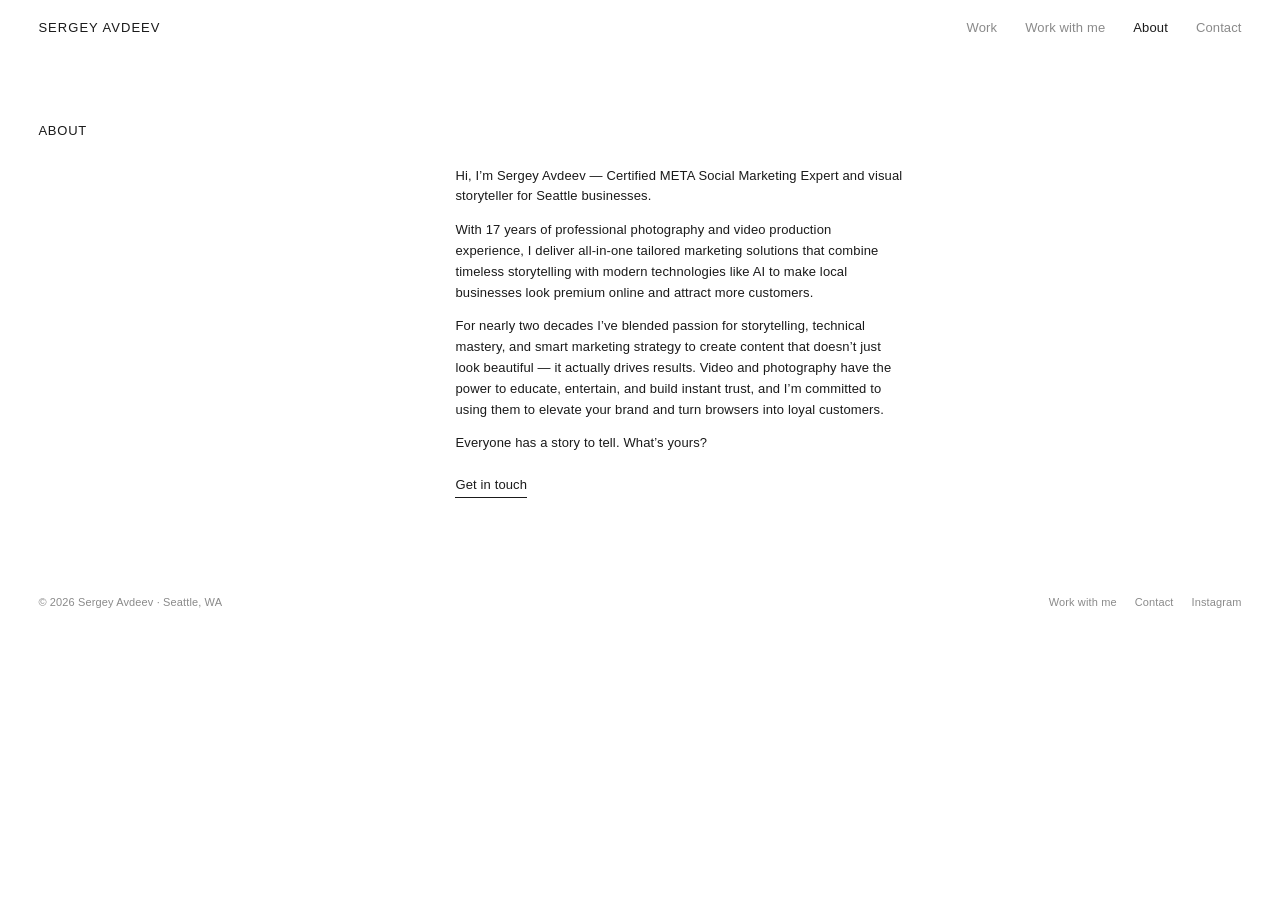
==== about/index.html @ f94fc8ca "v1: minimal photo/video portfolio with placeholder media" ====
<!doctype html>
<html lang="en">
<head>
<meta charset="utf-8">
<meta name="viewport" content="width=device-width, initial-scale=1">
<title>About — Sergey Avdeev</title>
<meta name="description" content="Sergey Avdeev — photography and video for Seattle home, garden and construction businesses.">
<link rel="icon" href="data:image/svg+xml,%3Csvg xmlns=%22http://www.w3.org/2000/svg%22 viewBox=%220 0 16 16%22%3E%3Crect width=%2216%22 height=%2216%22 fill=%22%231a1a1a%22/%3E%3C/svg%3E">
<link rel="preconnect" href="https://images.unsplash.com">
<link rel="stylesheet" href="../assets/css/style.css">
</head>
<body>
<header class="site-header">
  <a class="brand" href="../">Sergey Avdeev</a>
  <button class="menu-btn" aria-expanded="false" aria-controls="nav">Menu</button>
  <ul class="nav" id="nav"><li><a href="../work/">Work</a></li><li><a href="../services/">Work with me</a></li><li><a href="../about/" aria-current="page">About</a></li><li><a href="../contact/">Contact</a></li></ul>
</header>
<main>
<section class="page-title"><h1>About</h1></section>
<section class="prose">
  <div></div>
  <div class="body">
    <p>Hi, I’m Sergey Avdeev — Certified META Social Marketing Expert and visual storyteller for Seattle businesses.</p>
    <p>With 17 years of professional photography and video production experience, I deliver all-in-one tailored marketing solutions that combine timeless storytelling with modern technologies like AI to make local businesses look premium online and attract more customers.</p>
    <p>For nearly two decades I’ve blended passion for storytelling, technical mastery, and smart marketing strategy to create content that doesn’t just look beautiful — it actually drives results. Video and photography have the power to educate, entertain, and build instant trust, and I’m committed to using them to elevate your brand and turn browsers into loyal customers.</p>
    <p>Everyone has a story to tell. What’s yours?</p>
    <p><a class="cta" href="../contact/">Get in touch</a></p>
  </div>
</section>
</main>
<footer class="site-footer">
  <span>&copy; <span data-year></span> Sergey Avdeev · Seattle, WA</span>
  <nav><a href="../services/">Work with me</a><a href="../contact/">Contact</a><a href="https://www.instagram.com/sergeyvideo/" rel="noopener">Instagram</a></nav>
</footer>
<script src="../assets/js/media.js"></script>
<script src="../assets/js/main.js"></script>
</body>
</html>
---- assets/css/style.css ----
/* Minimal, image-first. Small, quiet type throughout. */
:root {
  --fg: #1a1a1a;
  --muted: #8a8a8a;
  --line: #e8e8e8;
  --bg: #ffffff;
  --gap: 12px;
  --pad: clamp(16px, 3vw, 40px);
  --font: -apple-system, BlinkMacSystemFont, "Helvetica Neue", Helvetica, Arial, sans-serif;
}
* { box-sizing: border-box; margin: 0; padding: 0; }
html { -webkit-text-size-adjust: 100%; }
body { font: 400 13px/1.6 var(--font); color: var(--fg); background: var(--bg); letter-spacing: 0.01em; }
img, video, iframe { display: block; max-width: 100%; }
a { color: inherit; text-decoration: none; }
a:hover { color: var(--muted); }
h1, h2, h3 { font-size: 13px; font-weight: 500; letter-spacing: 0.06em; text-transform: uppercase; }
p { max-width: 62ch; }
.muted { color: var(--muted); }

/* Header */
.site-header { position: sticky; top: 0; z-index: 20; display: flex; justify-content: space-between; align-items: center;
  padding: 18px var(--pad); background: rgba(255,255,255,0.94); backdrop-filter: blur(6px); }
.brand { font-weight: 500; letter-spacing: 0.08em; text-transform: uppercase; }
.nav { display: flex; gap: clamp(14px, 2.4vw, 28px); list-style: none; }
.nav a { color: var(--muted); }
.nav a:hover, .nav a[aria-current="page"] { color: var(--fg); }
.menu-btn { display: none; background: none; border: 0; font: inherit; color: inherit; cursor: pointer; }

/* Hero */
.hero { position: relative; height: calc(100svh - 62px); min-height: 360px; background: #f2f2f2; overflow: hidden; }
.hero img, .hero video { width: 100%; height: 100%; object-fit: cover; }
.hero-caption { position: absolute; left: var(--pad); bottom: 20px; color: #fff; font-size: 12px; letter-spacing: 0.06em;
  text-shadow: 0 1px 8px rgba(0,0,0,0.35); }

/* Sections */
main { padding-bottom: 40px; }
.section { padding: clamp(40px, 7vw, 96px) var(--pad) 0; }
.section-head { display: flex; justify-content: space-between; align-items: baseline; margin-bottom: 18px; gap: 16px; }
.intro { padding: clamp(40px, 7vw, 96px) var(--pad) 0; display: grid; grid-template-columns: 1fr 2fr; gap: 24px; }
.intro p { color: #444; }
.page-title { padding: clamp(32px, 5vw, 64px) var(--pad) 0; }

/* Grid */
.grid { display: grid; grid-template-columns: repeat(3, 1fr); gap: var(--gap); }
.grid figure { position: relative; cursor: zoom-in; background: #f3f3f3; overflow: hidden; }
.grid img { width: 100%; aspect-ratio: 3/2; object-fit: cover; transition: opacity .4s ease, transform .6s ease; opacity: 0; }
.grid img.loaded { opacity: 1; }
.grid figure:hover img { transform: scale(1.015); }
.grid figcaption { padding: 8px 0 4px; font-size: 11px; color: var(--muted); background: var(--bg); }
.grid figure.is-hidden { display: none; }

/* Filters */
.filters { display: flex; flex-wrap: wrap; gap: 18px; margin-bottom: 18px; }
.filters button { background: none; border: 0; font: inherit; color: var(--muted); cursor: pointer; padding: 2px 0; border-bottom: 1px solid transparent; }
.filters button[aria-pressed="true"] { color: var(--fg); border-bottom-color: var(--fg); }

/* Video */
.video { position: relative; aspect-ratio: 16/9; background: #111; cursor: pointer; overflow: hidden; }
.video img { width: 100%; height: 100%; object-fit: cover; opacity: .9; transform: scale(1.04); }
.video iframe, .video video { position: absolute; inset: 0; width: 100%; height: 100%; border: 0; }
.video .play { position: absolute; left: 50%; top: 50%; transform: translate(-50%,-50%); width: 56px; height: 56px; border-radius: 50%;
  border: 1px solid rgba(255,255,255,.85); display: grid; place-items: center; }
.video .play::after { content: ""; margin-left: 4px; border-left: 14px solid #fff; border-top: 9px solid transparent; border-bottom: 9px solid transparent; }
.video-caption { font-size: 11px; color: var(--muted); padding-top: 8px; }
.videos { display: grid; grid-template-columns: 1fr; gap: 28px; }

/* Lightbox */
.lightbox { position: fixed; inset: 0; z-index: 50; background: rgba(255,255,255,0.98); display: none; align-items: center; justify-content: center; }
.lightbox.open { display: flex; }
.lightbox img { max-width: calc(100vw - 120px); max-height: calc(100vh - 100px); object-fit: contain; }
.lightbox button { position: absolute; background: none; border: 0; font: inherit; font-size: 12px; color: var(--fg); cursor: pointer; padding: 16px; letter-spacing: .06em; text-transform: uppercase; }
.lb-close { top: 8px; right: 12px; }
.lb-prev { left: 8px; top: 50%; transform: translateY(-50%); }
.lb-next { right: 8px; top: 50%; transform: translateY(-50%); }
.lb-caption { position: absolute; bottom: 16px; left: 0; right: 0; text-align: center; font-size: 11px; color: var(--muted); }

/* Text pages */
.prose { padding: 24px var(--pad) 0; display: grid; grid-template-columns: 1fr 2fr; gap: 24px; }
.prose .body > * + * { margin-top: 1em; }
.prose h2 { margin-top: 2em; }
.list { list-style: none; }
.list li { padding: 6px 0; border-top: 1px solid var(--line); }
.packages { display: grid; grid-template-columns: repeat(3, 1fr); gap: 32px; padding: 32px var(--pad) 0; }
.package h3 { margin-bottom: 8px; }
.package p { color: #444; margin-bottom: 12px; }
.package ul { list-style: none; margin-bottom: 12px; }
.package li { padding: 5px 0; border-top: 1px solid var(--line); color: #444; }
.package .price { font-size: 12px; color: var(--muted); }
.cta { display: inline-block; margin-top: 8px; border-bottom: 1px solid var(--fg); padding-bottom: 1px; }
.contact-lines { list-style: none; }
.contact-lines li { padding: 8px 0; border-top: 1px solid var(--line); display: flex; gap: 24px; }
.contact-lines span:first-child { width: 90px; color: var(--muted); }

/* Footer */
.site-footer { display: flex; justify-content: space-between; flex-wrap: wrap; gap: 12px; padding: 56px var(--pad) 28px; color: var(--muted); font-size: 11px; }
.site-footer nav { display: flex; gap: 18px; }

@media (max-width: 900px) {
  .grid, .packages { grid-template-columns: repeat(2, 1fr); }
  .intro, .prose { grid-template-columns: 1fr; }
}
@media (max-width: 600px) {
  .grid, .packages { grid-template-columns: 1fr; }
  .menu-btn { display: block; }
  .nav { display: none; position: absolute; top: 100%; left: 0; right: 0; flex-direction: column; gap: 0; background: #fff; padding: 8px var(--pad) 16px; }
  .nav.open { display: flex; }
  .nav a { display: block; padding: 8px 0; }
  .lightbox img { max-width: 100vw; }
  .lb-prev, .lb-next { top: auto; bottom: 40px; transform: none; }
}
@media (prefers-reduced-motion: reduce) { * { transition: none !important; } }
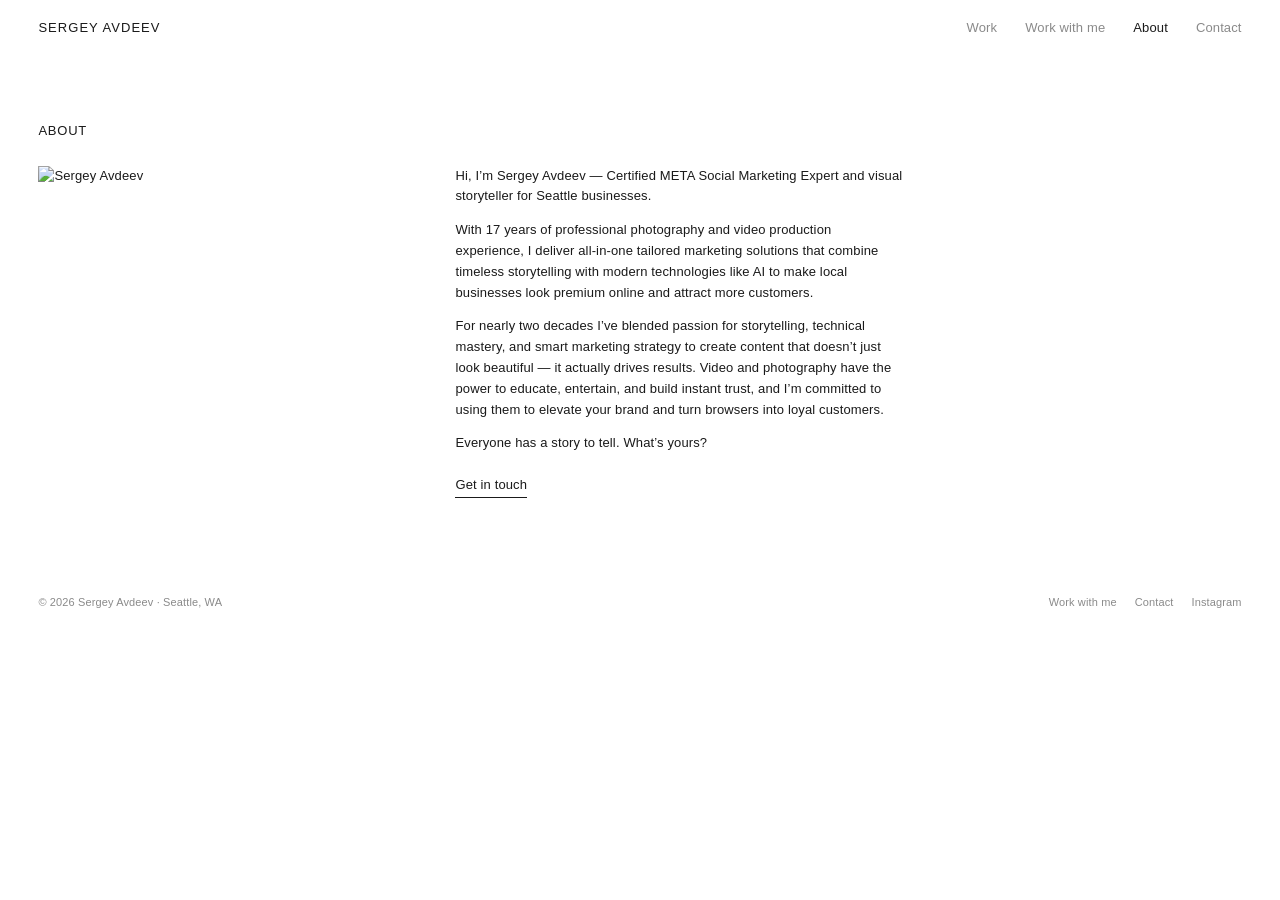
==== commit 946e5e28: "Use real photos from Cloudflare R2; categories match bucket folders; README on adding/replacing phot" ====
--- a/about/index.html
+++ b/about/index.html
@@ -6,7 +6,7 @@
 <title>About — Sergey Avdeev</title>
 <meta name="description" content="Sergey Avdeev — photography and video for Seattle home, garden and construction businesses.">
 <link rel="icon" href="data:image/svg+xml,%3Csvg xmlns=%22http://www.w3.org/2000/svg%22 viewBox=%220 0 16 16%22%3E%3Crect width=%2216%22 height=%2216%22 fill=%22%231a1a1a%22/%3E%3C/svg%3E">
-<link rel="preconnect" href="https://images.unsplash.com">
+<link rel="preconnect" href="https://pub-3f80afa1bbf0415ab17996ed1a8d8c91.r2.dev">
 <link rel="stylesheet" href="../assets/css/style.css">
 </head>
 <body>
@@ -18,7 +18,7 @@
 <main>
 <section class="page-title"><h1>About</h1></section>
 <section class="prose">
-  <div></div>
+  <div class="about-photo" data-about-photo></div>
   <div class="body">
     <p>Hi, I’m Sergey Avdeev — Certified META Social Marketing Expert and visual storyteller for Seattle businesses.</p>
     <p>With 17 years of professional photography and video production experience, I deliver all-in-one tailored marketing solutions that combine timeless storytelling with modern technologies like AI to make local businesses look premium online and attract more customers.</p>
--- a/assets/css/style.css
+++ b/assets/css/style.css
@@ -30,7 +30,7 @@
 /* Hero */
 .hero { position: relative; height: calc(100svh - 62px); min-height: 360px; background: #f2f2f2; overflow: hidden; }
 .hero img, .hero video { width: 100%; height: 100%; object-fit: cover; }
-.hero-caption { position: absolute; left: var(--pad); bottom: 20px; color: #fff; font-size: 12px; letter-spacing: 0.06em;
+.hero-caption { position: absolute; right: var(--pad); bottom: 20px; color: #fff; font-size: 12px; letter-spacing: 0.06em;
   text-shadow: 0 1px 8px rgba(0,0,0,0.35); }
 
 /* Sections */
@@ -44,7 +44,7 @@
 /* Grid */
 .grid { display: grid; grid-template-columns: repeat(3, 1fr); gap: var(--gap); }
 .grid figure { position: relative; cursor: zoom-in; background: #f3f3f3; overflow: hidden; }
-.grid img { width: 100%; aspect-ratio: 3/2; object-fit: cover; transition: opacity .4s ease, transform .6s ease; opacity: 0; }
+.grid img { width: 100%; aspect-ratio: 3/2; object-fit: cover; object-position: center 30%; transition: opacity .4s ease, transform .6s ease; opacity: 0; }
 .grid img.loaded { opacity: 1; }
 .grid figure:hover img { transform: scale(1.015); }
 .grid figcaption { padding: 8px 0 4px; font-size: 11px; color: var(--muted); background: var(--bg); }
@@ -110,3 +110,5 @@
   .lb-prev, .lb-next { top: auto; bottom: 40px; transform: none; }
 }
 @media (prefers-reduced-motion: reduce) { * { transition: none !important; } }
+
+.about-photo img { width: 100%; max-width: 360px; height: auto; }
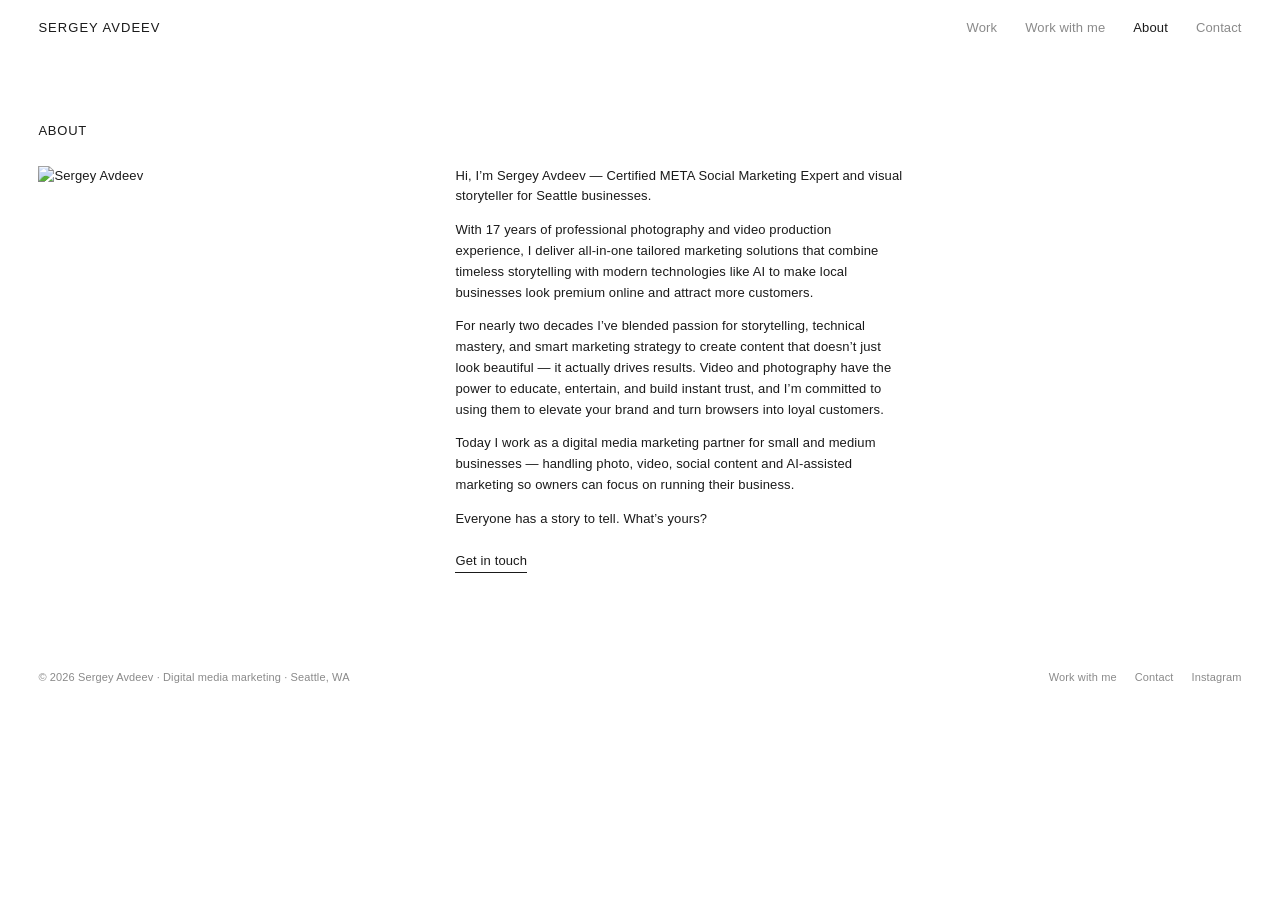
==== commit d186ab24: "Reposition as digital media marketing for small & medium businesses; add What I do + Plan/Shoot/Publ" ====
--- a/about/index.html
+++ b/about/index.html
@@ -4,7 +4,7 @@
 <meta charset="utf-8">
 <meta name="viewport" content="width=device-width, initial-scale=1">
 <title>About — Sergey Avdeev</title>
-<meta name="description" content="Sergey Avdeev — photography and video for Seattle home, garden and construction businesses.">
+<meta name="description" content="Sergey Avdeev — digital media marketing for small and medium businesses: photography, video, social content and AI-assisted marketing. Seattle, WA.">
 <link rel="icon" href="data:image/svg+xml,%3Csvg xmlns=%22http://www.w3.org/2000/svg%22 viewBox=%220 0 16 16%22%3E%3Crect width=%2216%22 height=%2216%22 fill=%22%231a1a1a%22/%3E%3C/svg%3E">
 <link rel="preconnect" href="https://pub-3f80afa1bbf0415ab17996ed1a8d8c91.r2.dev">
 <link rel="stylesheet" href="../assets/css/style.css">
@@ -23,13 +23,14 @@
     <p>Hi, I’m Sergey Avdeev — Certified META Social Marketing Expert and visual storyteller for Seattle businesses.</p>
     <p>With 17 years of professional photography and video production experience, I deliver all-in-one tailored marketing solutions that combine timeless storytelling with modern technologies like AI to make local businesses look premium online and attract more customers.</p>
     <p>For nearly two decades I’ve blended passion for storytelling, technical mastery, and smart marketing strategy to create content that doesn’t just look beautiful — it actually drives results. Video and photography have the power to educate, entertain, and build instant trust, and I’m committed to using them to elevate your brand and turn browsers into loyal customers.</p>
+    <p>Today I work as a digital media marketing partner for small and medium businesses — handling photo, video, social content and AI-assisted marketing so owners can focus on running their business.</p>
     <p>Everyone has a story to tell. What’s yours?</p>
     <p><a class="cta" href="../contact/">Get in touch</a></p>
   </div>
 </section>
 </main>
 <footer class="site-footer">
-  <span>&copy; <span data-year></span> Sergey Avdeev · Seattle, WA</span>
+  <span>&copy; <span data-year></span> Sergey Avdeev · Digital media marketing · Seattle, WA</span>
   <nav><a href="../services/">Work with me</a><a href="../contact/">Contact</a><a href="https://www.instagram.com/sergeyvideo/" rel="noopener">Instagram</a></nav>
 </footer>
 <script src="../assets/js/media.js"></script>
--- a/assets/css/style.css
+++ b/assets/css/style.css
@@ -112,3 +112,11 @@
 @media (prefers-reduced-motion: reduce) { * { transition: none !important; } }
 
 .about-photo img { width: 100%; max-width: 360px; height: auto; }
+
+.steps { list-style: none; display: grid; grid-template-columns: repeat(4, 1fr); gap: 32px; }
+.steps li { border-top: 1px solid var(--line); padding-top: 12px; }
+.steps h3 { margin: 4px 0 6px; }
+.steps p { color: #444; }
+.intro h1 { font-size: 13px; }
+@media (max-width: 900px) { .steps { grid-template-columns: repeat(2, 1fr); } }
+@media (max-width: 600px) { .steps { grid-template-columns: 1fr; } }
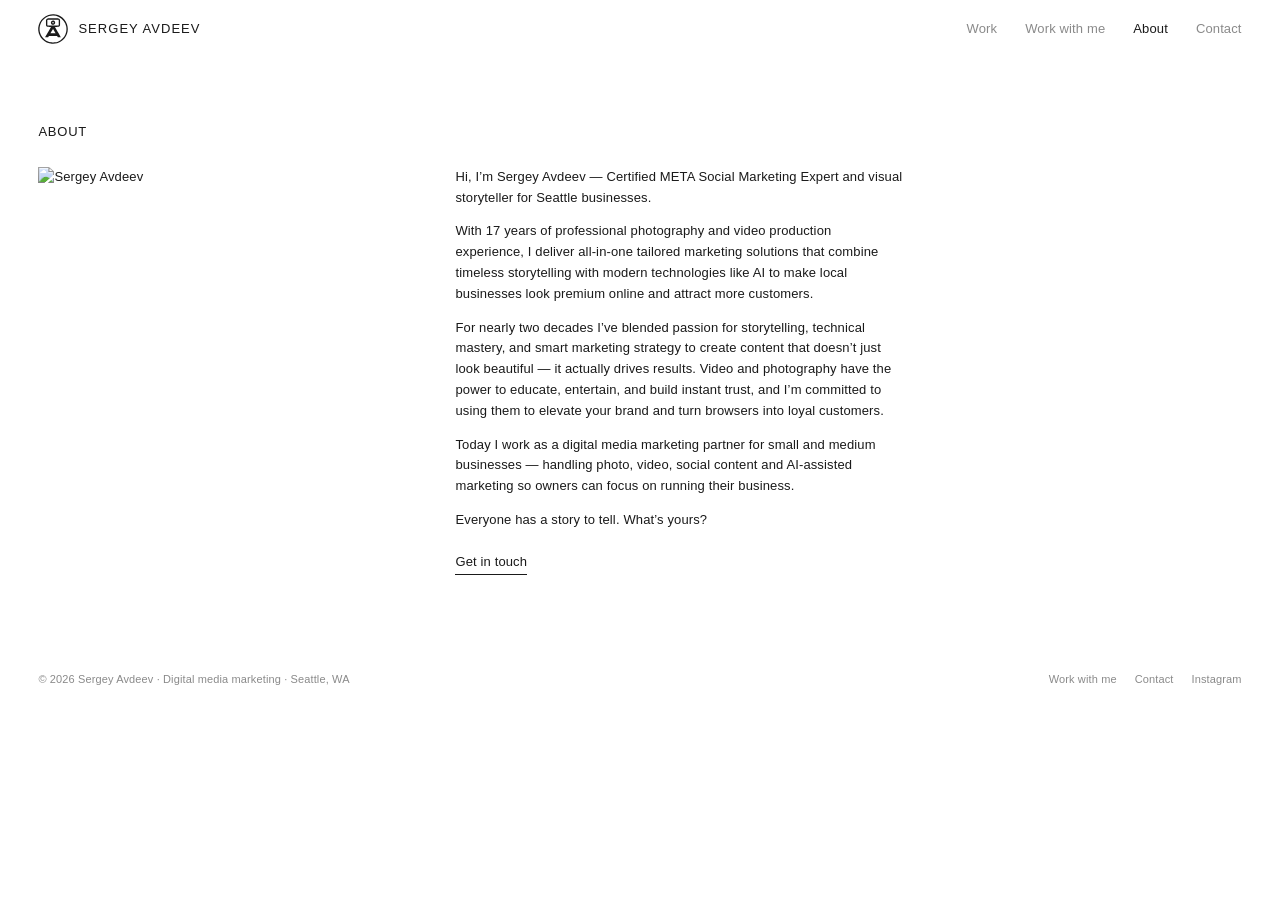
==== commit 569ca9a8: "Add logo (SVG + PNG), favicons, web manifest and OG image" ====
--- a/about/index.html
+++ b/about/index.html
@@ -5,13 +5,27 @@
 <meta name="viewport" content="width=device-width, initial-scale=1">
 <title>About — Sergey Avdeev</title>
 <meta name="description" content="Sergey Avdeev — digital media marketing for small and medium businesses: photography, video, social content and AI-assisted marketing. Seattle, WA.">
-<link rel="icon" href="data:image/svg+xml,%3Csvg xmlns=%22http://www.w3.org/2000/svg%22 viewBox=%220 0 16 16%22%3E%3Crect width=%2216%22 height=%2216%22 fill=%22%231a1a1a%22/%3E%3C/svg%3E">
+<link rel="icon" href="../favicon.ico" sizes="any">
+<link rel="icon" type="image/png" sizes="32x32" href="../assets/brand/favicon-32.png">
+<link rel="icon" type="image/svg+xml" href="../assets/brand/logo.svg">
+<link rel="apple-touch-icon" href="../apple-touch-icon.png">
+<link rel="manifest" href="../site.webmanifest">
+<meta name="theme-color" content="#ffffff">
+<meta property="og:type" content="website">
+<meta property="og:site_name" content="Sergey Avdeev">
+<meta property="og:title" content="About — Sergey Avdeev">
+<meta property="og:description" content="Sergey Avdeev — digital media marketing for small and medium businesses: photography, video, social content and AI-assisted marketing. Seattle, WA.">
+<meta property="og:url" content="https://sergeymedia.github.io/sergeyavdeev-site/about/">
+<meta property="og:image" content="https://sergeymedia.github.io/sergeyavdeev-site/assets/brand/og-image.jpg">
+<meta property="og:image:width" content="1200">
+<meta property="og:image:height" content="630">
+<meta name="twitter:card" content="summary_large_image">
 <link rel="preconnect" href="https://pub-3f80afa1bbf0415ab17996ed1a8d8c91.r2.dev">
 <link rel="stylesheet" href="../assets/css/style.css">
 </head>
 <body>
 <header class="site-header">
-  <a class="brand" href="../">Sergey Avdeev</a>
+  <a class="brand" href="../" aria-label="Sergey Avdeev — home"><svg xmlns="http://www.w3.org/2000/svg" viewBox="0 0 644 644" class="brand-logo" aria-hidden="true" focusable="false"><path fill="currentColor" fill-rule="evenodd" d="M300.0,639.3C220.8,633.5 147.4,599.1 92.8,542.2C44.6,491.8 15.4,430.1 6.4,359.5C4.4,343.7 4.1,304.4 5.9,289.0C10.6,248.9 20.6,214.7 37.6,180.6C76.0,103.7 142.1,46.7 224.5,19.7C259.9,8.0 303.3,2.4 339.3,4.9C390.0,8.3 433.4,20.6 474.5,43.2C543.7,81.3 596.6,143.8 622.5,218.0C645.3,283.5 645.5,358.4 623.2,424.1C599.3,494.1 552.4,553.2 489.5,592.3C438.8,623.8 379.4,640.5 320.0,639.8C311.5,639.7 302.5,639.5 300.0,639.3ZM364.0,608.1C408.9,601.2 446.9,586.3 484.5,560.9C545.3,519.7 588.3,456.4 604.3,384.0C612.4,347.7 613.0,303.4 605.9,267.5C588.0,177.4 530.5,102.4 448.5,62.5C356.2,17.5 247.9,24.7 162.3,81.6C107.9,117.7 66.5,172.5 46.7,234.5C28.4,291.7 28.9,357.0 47.9,413.3C83.1,517.3 173.5,593.0 280.3,608.0C300.7,610.8 300.2,610.8 326.5,610.5C344.5,610.3 353.9,609.7 364.0,608.1ZM152.5,498.0C153.4,496.4 155.4,492.6 157.2,489.8C158.9,486.9 172.1,464.0 186.5,439.0C200.9,414.0 227.7,367.7 245.9,336.1C264.1,304.5 279.0,278.5 279.0,278.4C279.0,278.2 263.2,278.0 244.0,278.0C211.3,278.0 208.5,277.9 202.8,275.9C189.9,271.6 181.4,263.9 175.1,251.0L171.5,243.5L171.2,188.1C171.0,139.4 171.1,132.1 172.5,127.2C177.4,110.4 189.2,98.7 205.5,94.4C212.9,92.4 432.1,92.4 439.5,94.4C456.3,98.9 469.5,112.7 473.0,129.4C473.7,133.0 474.0,152.2 473.8,189.1L473.5,243.5L469.9,251.0C465.5,260.0 460.8,265.6 453.8,270.2C442.5,277.6 443.5,277.4 402.3,278.0L365.0,278.5L382.6,309.0C392.3,325.8 406.2,349.9 413.5,362.5C420.8,375.1 441.7,411.3 459.9,442.8C478.1,474.4 493.0,500.4 493.0,500.6C493.0,500.8 478.1,500.9 459.9,500.8L426.7,500.5L418.7,486.8L410.8,473.0L322.0,473.0L233.2,473.0L225.3,487.0L217.5,501.0L184.2,501.0L150.9,501.0L152.5,498.0ZM377.0,414.6C377.0,414.4 374.1,409.3 370.6,403.3C365.8,395.0 335.8,343.1 324.1,322.8C323.3,321.2 322.3,320.0 322.0,320.0C321.6,320.1 289.6,375.1 270.2,409.2L266.9,415.0L321.9,415.0C352.2,415.0 377.0,414.8 377.0,414.6ZM437.1,246.7C438.9,245.5 441.5,242.9 442.7,241.1L445.0,237.7L445.0,185.5L445.0,133.3L442.7,129.9C441.5,128.1 438.9,125.5 437.1,124.3L433.7,122.0L322.8,122.0C201.4,122.0 209.6,121.6 203.5,128.0L200.5,131.1L200.5,185.3L200.5,239.5L202.7,242.6C207.5,249.4 199.7,249.0 322.6,249.0L433.7,249.0L437.1,246.7ZM311.5,230.6C303.2,228.6 296.9,224.9 289.9,218.0C280.6,208.7 276.0,198.1 276.0,185.5C276.0,155.8 305.0,133.1 333.5,140.5C357.1,146.7 371.9,168.9 368.2,192.7C364.0,219.4 337.7,237.0 311.5,230.6ZM332.4,198.6C337.1,195.1 339.0,191.2 339.0,185.5C339.0,166.3 311.2,163.2 306.1,181.7C304.2,188.7 308.6,197.5 315.5,200.6C320.2,202.8 328.2,201.9 332.4,198.6Z"/></svg><span>Sergey Avdeev</span></a>
   <button class="menu-btn" aria-expanded="false" aria-controls="nav">Menu</button>
   <ul class="nav" id="nav"><li><a href="../work/">Work</a></li><li><a href="../services/">Work with me</a></li><li><a href="../about/" aria-current="page">About</a></li><li><a href="../contact/">Contact</a></li></ul>
 </header>
--- a/assets/css/style.css
+++ b/assets/css/style.css
@@ -20,8 +20,10 @@
 
 /* Header */
 .site-header { position: sticky; top: 0; z-index: 20; display: flex; justify-content: space-between; align-items: center;
-  padding: 18px var(--pad); background: rgba(255,255,255,0.94); backdrop-filter: blur(6px); }
-.brand { font-weight: 500; letter-spacing: 0.08em; text-transform: uppercase; }
+  padding: 14px var(--pad); background: rgba(255,255,255,0.94); backdrop-filter: blur(6px); }
+.brand { display: inline-flex; align-items: center; gap: 10px; font-weight: 500; letter-spacing: 0.08em; text-transform: uppercase; color: var(--fg); }
+.brand-logo { width: 30px; height: 30px; flex: none; }
+.brand:hover { color: var(--fg); opacity: .7; }
 .nav { display: flex; gap: clamp(14px, 2.4vw, 28px); list-style: none; }
 .nav a { color: var(--muted); }
 .nav a:hover, .nav a[aria-current="page"] { color: var(--fg); }
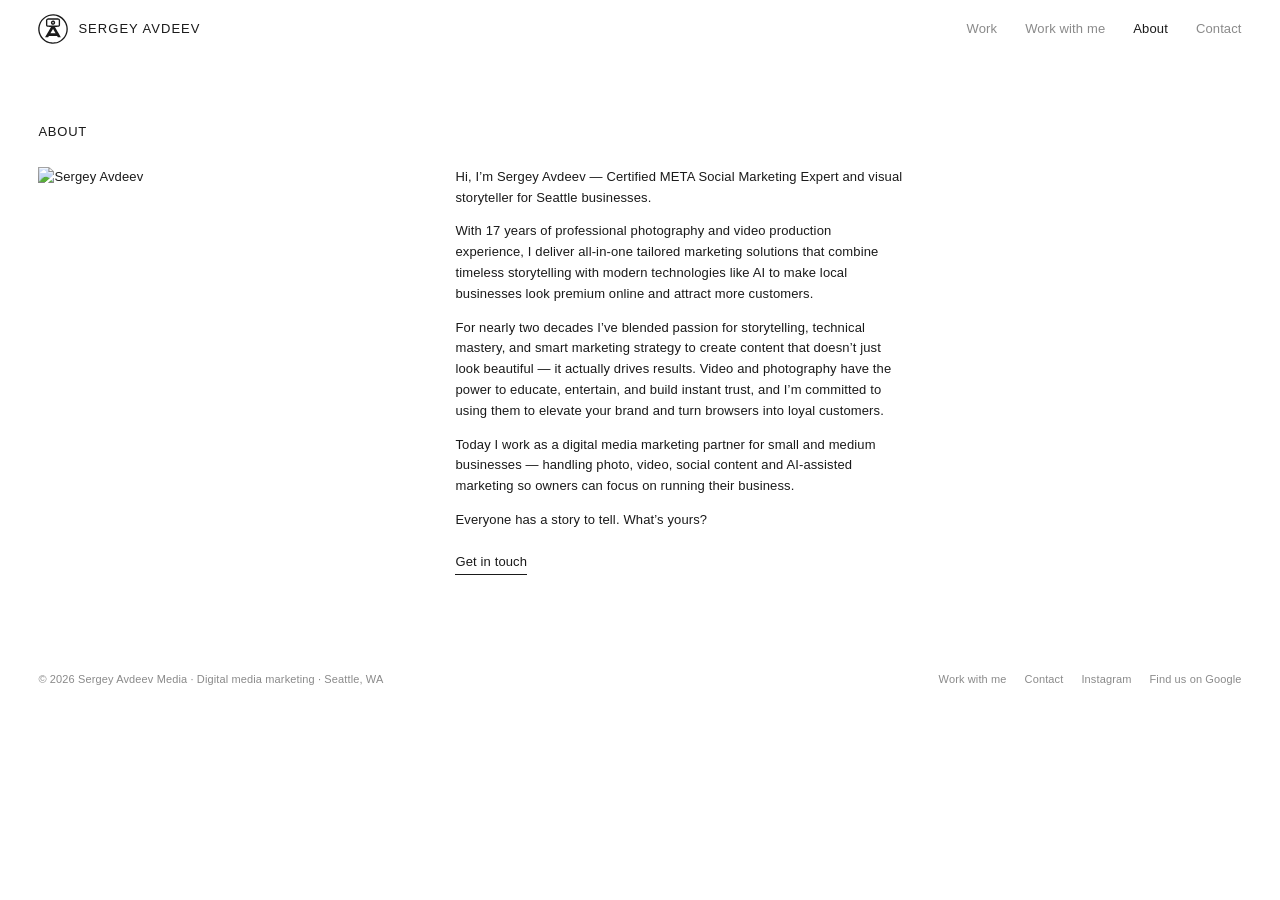
==== commit 3ff8ef8b: "Add Google Business Profile links and LocalBusiness JSON-LD (Sergey Avdeev Media)" ====
--- a/about/index.html
+++ b/about/index.html
@@ -12,7 +12,7 @@
 <link rel="manifest" href="../site.webmanifest">
 <meta name="theme-color" content="#ffffff">
 <meta property="og:type" content="website">
-<meta property="og:site_name" content="Sergey Avdeev">
+<meta property="og:site_name" content="Sergey Avdeev Media">
 <meta property="og:title" content="About — Sergey Avdeev">
 <meta property="og:description" content="Sergey Avdeev — digital media marketing for small and medium businesses: photography, video, social content and AI-assisted marketing. Seattle, WA.">
 <meta property="og:url" content="https://sergeymedia.github.io/sergeyavdeev-site/about/">
@@ -44,8 +44,8 @@
 </section>
 </main>
 <footer class="site-footer">
-  <span>&copy; <span data-year></span> Sergey Avdeev · Digital media marketing · Seattle, WA</span>
-  <nav><a href="../services/">Work with me</a><a href="../contact/">Contact</a><a href="https://www.instagram.com/sergeyvideo/" rel="noopener">Instagram</a></nav>
+  <span>&copy; <span data-year></span> Sergey Avdeev Media · Digital media marketing · Seattle, WA</span>
+  <nav><a href="../services/">Work with me</a><a href="../contact/">Contact</a><a href="https://www.instagram.com/sergeyvideo/" rel="noopener">Instagram</a><a href="https://maps.app.goo.gl/9zBkewCu486FcQ8V8" rel="noopener">Find us on Google</a></nav>
 </footer>
 <script src="../assets/js/media.js"></script>
 <script src="../assets/js/main.js"></script>
